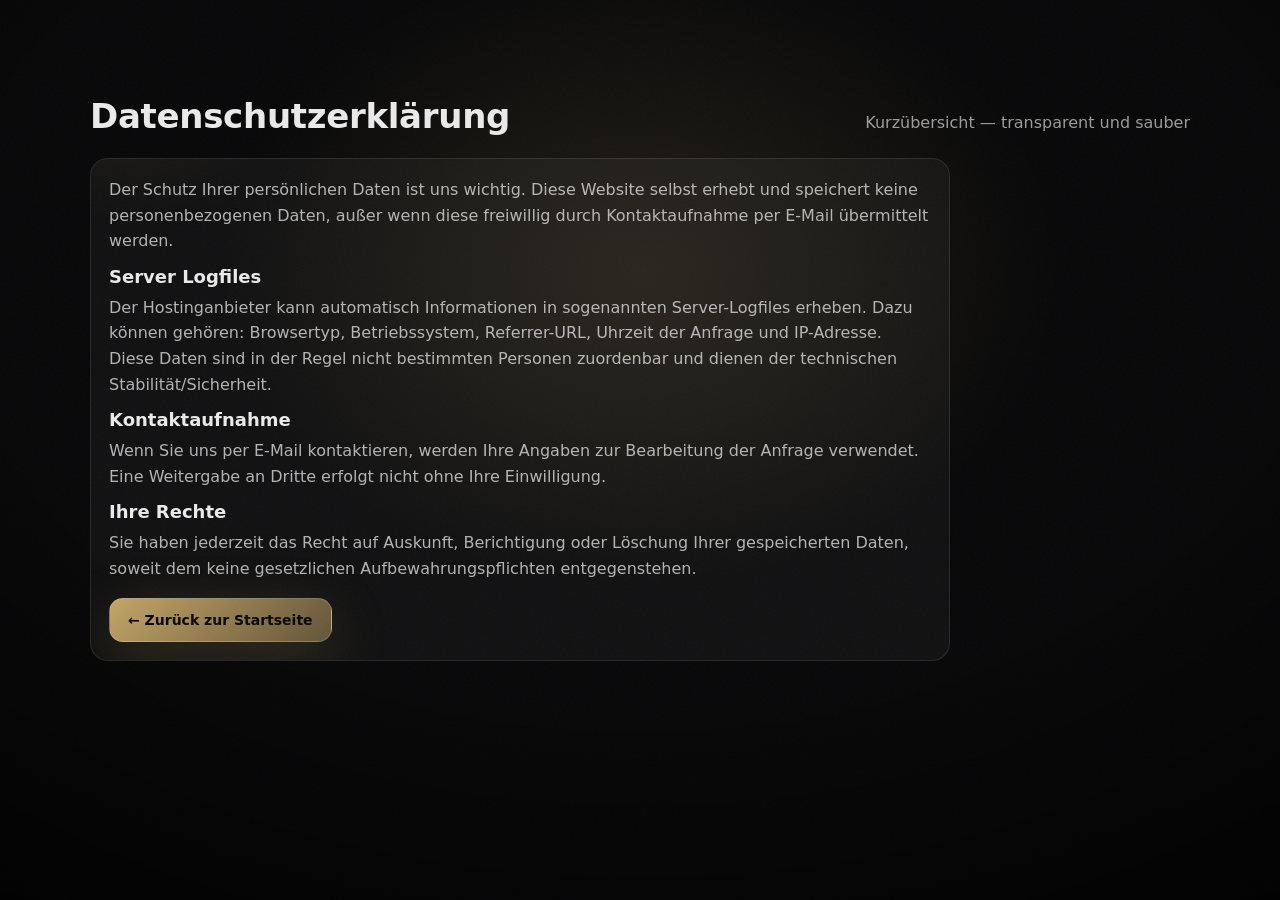
==== datenschutz.html @ d6dad4d6 "Create datenschutz.html" ====
<!doctype html>
<html lang="de">
<head>
  <meta charset="utf-8" />
  <meta name="viewport" content="width=device-width,initial-scale=1" />
  <title>Datenschutz — CoreSetup Studio</title>
  <link rel="stylesheet" href="assets/css/styles.css" />
</head>
<body>
  <div class="bg-fx" aria-hidden="true">
    <div class="bg-grid"></div>
    <div class="bg-noise"></div>
    <div class="bg-vignette"></div>
    <div class="bg-spotlight"></div>
  </div>

  <main class="section">
    <div class="wrap">
      <div class="section-head">
        <h2>Datenschutzerklärung</h2>
        <p>Kurzübersicht — transparent und sauber</p>
      </div>

      <div class="card" style="max-width:860px">
        <p style="color:rgba(233,233,234,0.75); line-height:1.6">
          Der Schutz Ihrer persönlichen Daten ist uns wichtig. Diese Website selbst erhebt und speichert keine personenbezogenen Daten,
          außer wenn diese freiwillig durch Kontaktaufnahme per E-Mail übermittelt werden.
        </p>

        <h3>Server Logfiles</h3>
        <p style="color:rgba(233,233,234,0.75); line-height:1.6">
          Der Hostinganbieter kann automatisch Informationen in sogenannten Server-Logfiles erheben.
          Dazu können gehören: Browsertyp, Betriebssystem, Referrer-URL, Uhrzeit der Anfrage und IP-Adresse.
          Diese Daten sind in der Regel nicht bestimmten Personen zuordenbar und dienen der technischen Stabilität/Sicherheit.
        </p>

        <h3>Kontaktaufnahme</h3>
        <p style="color:rgba(233,233,234,0.75); line-height:1.6">
          Wenn Sie uns per E-Mail kontaktieren, werden Ihre Angaben zur Bearbeitung der Anfrage verwendet.
          Eine Weitergabe an Dritte erfolgt nicht ohne Ihre Einwilligung.
        </p>

        <h3>Ihre Rechte</h3>
        <p style="color:rgba(233,233,234,0.75); line-height:1.6">
          Sie haben jederzeit das Recht auf Auskunft, Berichtigung oder Löschung Ihrer gespeicherten Daten,
          soweit dem keine gesetzlichen Aufbewahrungspflichten entgegenstehen.
        </p>

        <div style="margin-top:16px">
          <a class="btn primary" href="index.html">← Zurück zur Startseite</a>
        </div>
      </div>
    </div>
  </main>

  <script src="assets/js/fx.js"></script>
</body>
</html>
---- assets/css/styles.css ----
:root{
  --bg:#070708;
  --bg2:#0b0b0d;
  --text:#e9e9ea;
  --muted:#a6a6aa;
  --gold:#c8a96a;
  --gold2:#e2c589;
  --card:rgba(255,255,255,0.06);
  --card2:rgba(255,255,255,0.09);
  --stroke:rgba(255,255,255,0.10);
  --shadow: 0 30px 90px rgba(0,0,0,0.65);
  --radius:18px;
  --max:1100px;
}

*{box-sizing:border-box}
html,body{height:100%}
body{
  margin:0;
  color:var(--text);
  background:var(--bg);
  font-family: Inter, system-ui, -apple-system, Segoe UI, Roboto, Arial, sans-serif;
  overflow-x:hidden;
}

a{color:inherit; text-decoration:none}
img{max-width:100%; display:block}

.wrap{
  width:min(var(--max), calc(100% - 40px));
  margin:0 auto;
}

.section{padding:96px 0}
@media (max-width: 860px){
  .section{padding:76px 0}
}

/* ===== BACKGROUND FX ===== */
.bg-fx{
  position:fixed; inset:0;
  pointer-events:none;
  z-index:-1;
}
.bg-grid{
  position:absolute; inset:-40%;
  background:
    linear-gradient(to right, rgba(255,255,255,0.06) 1px, transparent 1px),
    linear-gradient(to bottom, rgba(255,255,255,0.06) 1px, transparent 1px);
  background-size: 90px 90px;
  transform: rotate(12deg);
  opacity:0.06;
  filter: blur(0.2px);
}
.bg-noise{
  position:absolute; inset:0;
  opacity:0.10;
  background-image:url("data:image/svg+xml,%3Csvg xmlns='http://www.w3.org/2000/svg' width='140' height='140'%3E%3Cfilter id='n'%3E%3CfeTurbulence type='fractalNoise' baseFrequency='.8' numOctaves='3' stitchTiles='stitch'/%3E%3C/filter%3E%3Crect width='140' height='140' filter='url(%23n)' opacity='.35'/%3E%3C/svg%3E");
  mix-blend-mode:overlay;
}
.bg-vignette{
  position:absolute; inset:0;
  background: radial-gradient(1200px 800px at 50% 30%, transparent 50%, rgba(0,0,0,0.85) 100%);
  opacity:0.95;
}
.bg-spotlight{
  position:absolute; inset:0;
  background: radial-gradient(600px 450px at var(--sx, 50%) var(--sy, 30%), rgba(200,169,106,0.14), transparent 70%);
  opacity:1;
}

/* ===== CURSOR GLOW ===== */
.cursor-glow{
  position:fixed;
  width:520px; height:520px;
  border-radius:50%;
  transform: translate(-50%,-50%);
  left:-9999px; top:-9999px;
  background: radial-gradient(circle at center, rgba(200,169,106,0.16), rgba(200,169,106,0.04) 35%, transparent 70%);
  filter: blur(2px);
  pointer-events:none;
  z-index:2;
  mix-blend-mode:screen;
}

/* ===== PROGRESS ===== */
.scroll-progress{
  position:fixed; top:0; left:0; right:0;
  height:2px;
  z-index:30;
  background:rgba(255,255,255,0.04);
}
.scroll-progress span{
  display:block; height:100%;
  width:0%;
  background:linear-gradient(90deg, rgba(200,169,106,0.2), rgba(200,169,106,0.9));
}

/* ===== HEADER / NAV ===== */
.header{
  position:sticky; top:0;
  z-index:20;
  backdrop-filter: blur(16px);
  background: linear-gradient(to bottom, rgba(7,7,8,0.78), rgba(7,7,8,0.35));
  border-bottom:1px solid rgba(255,255,255,0.06);
}
.nav{
  width:min(var(--max), calc(100% - 40px));
  margin:0 auto;
  padding:16px 0;
  display:flex;
  align-items:center;
  justify-content:space-between;
  gap:18px;
}
.brand{
  display:flex;
  align-items:center;
  gap:12px;
  min-width:220px;
}
.brand-mark{
  width:36px; height:36px;
  border-radius:12px;
  background:
    radial-gradient(circle at 30% 30%, rgba(255,255,255,0.26), transparent 60%),
    linear-gradient(135deg, rgba(200,169,106,0.92), rgba(200,169,106,0.35));
  box-shadow: 0 12px 40px rgba(200,169,106,0.18);
  border:1px solid rgba(255,255,255,0.16);
}
.brand-text strong{display:block; font-weight:700; letter-spacing:0.2px}
.brand-text small{display:block; color:var(--muted); font-size:12px; margin-top:2px}

.nav-links{
  display:flex;
  align-items:center;
  gap:14px;
}
.nav-links a{
  font-size:14px;
  color:rgba(233,233,234,0.85);
  padding:10px 12px;
  border-radius:999px;
  transition: all .25s ease;
}
.nav-links a:hover{
  background:rgba(255,255,255,0.06);
  color:rgba(255,255,255,0.95);
}
.nav-links a.active{
  background:rgba(200,169,106,0.14);
  border:1px solid rgba(200,169,106,0.25);
}

.pill{
  border:1px solid rgba(200,169,106,0.26);
  background:rgba(200,169,106,0.10);
}

.nav-toggle{
  display:none;
  width:44px; height:44px;
  border-radius:12px;
  background:rgba(255,255,255,0.05);
  border:1px solid rgba(255,255,255,0.10);
}
.nav-toggle span{
  display:block;
  height:2px; width:18px;
  background:rgba(255,255,255,0.85);
  margin:5px auto;
}
@media (max-width: 860px){
  .nav-toggle{display:block}
  .nav-links{
    position:absolute;
    right:20px; top:74px;
    display:none;
    flex-direction:column;
    align-items:stretch;
    gap:8px;
    padding:12px;
    border-radius:16px;
    border:1px solid rgba(255,255,255,0.10);
    background:rgba(10,10,12,0.92);
    backdrop-filter: blur(16px);
    box-shadow: var(--shadow);
    width:min(240px, calc(100% - 40px));
  }
  .nav-links.open{display:flex}
}

/* ===== HERO ===== */
.hero{padding-top:64px}
.hero-wrap{
  display:grid;
  grid-template-columns: 1.1fr 0.9fr;
  gap:36px;
  align-items:center;
}
@media (max-width: 960px){
  .hero-wrap{grid-template-columns:1fr; gap:24px}
}

.kicker{
  letter-spacing:3px;
  color:rgba(200,169,106,0.85);
  font-size:12px;
  margin-bottom:14px;
}

.hero-title{
  font-family: "Playfair Display", serif;
  font-size:64px;
  line-height:1.02;
  margin:0 0 18px;
}
@media (max-width: 860px){
  .hero-title{font-size:44px}
}
.accent{
  color:rgba(255,255,255,0.94);
  text-shadow: 0 0 22px rgba(200,169,106,0.18);
}

.hero-sub{
  color:rgba(233,233,234,0.74);
  font-size:16px;
  line-height:1.6;
  margin:0 0 22px;
  max-width:640px;
}

.hero-cta{display:flex; gap:12px; align-items:center; flex-wrap:wrap}

.btn{
  display:inline-flex;
  align-items:center;
  justify-content:center;
  padding:13px 18px;
  border-radius:14px;
  font-weight:600;
  font-size:14px;
  border:1px solid rgba(255,255,255,0.14);
  transition: all .25s ease;
  position:relative;
  overflow:hidden;
}
.btn.full{width:100%}
.btn.primary{
  background:linear-gradient(135deg, rgba(200,169,106,0.98), rgba(200,169,106,0.45));
  border:1px solid rgba(255,255,255,0.16);
  color:#0a0a0b;
  box-shadow: 0 18px 60px rgba(200,169,106,0.22);
}
.btn.primary:hover{
  transform: translateY(-2px);
  box-shadow: 0 26px 90px rgba(200,169,106,0.28);
}
.btn.ghost{
  background:rgba(255,255,255,0.04);
}
.btn.ghost:hover{
  transform: translateY(-2px);
  background:rgba(255,255,255,0.06);
}

.hero-badges{
  display:flex;
  gap:10px;
  flex-wrap:wrap;
  margin-top:18px;
}
.badge{
  background:rgba(255,255,255,0.04);
  border:1px solid rgba(255,255,255,0.10);
  border-radius:16px;
  padding:10px 12px;
  min-width:170px;
}
.badge small{
  display:block;
  color:rgba(233,233,234,0.60);
  margin-top:3px;
}

.trustline{
  display:flex;
  align-items:center;
  gap:10px;
  margin-top:18px;
  color:rgba(233,233,234,0.70);
}
.dot{
  width:8px; height:8px;
  border-radius:50%;
  background:rgba(200,169,106,0.95);
  box-shadow: 0 0 18px rgba(200,169,106,0.45);
}

/* HERO VISUAL / ORB */
.hero-visual{
  position:relative;
  min-height:420px;
}
.orb-wrap{
  position:relative;
  width:100%;
  height:420px;
  border-radius:22px;
  background: radial-gradient(600px 420px at 35% 35%, rgba(200,169,106,0.08), transparent 60%);
  border:1px solid rgba(255,255,255,0.08);
  overflow:hidden;
  box-shadow: var(--shadow);
}
.orb{
  position:absolute;
  width:280px; height:280px;
  border-radius:50%;
  right:60px; top:70px;
  transform: translateZ(0);
  background:
    radial-gradient(circle at 35% 30%, rgba(255,255,255,0.15), transparent 55%),
    radial-gradient(circle at 50% 55%, rgba(200,169,106,0.20), rgba(200,169,106,0.06) 45%, transparent 70%);
  border:1px solid rgba(255,255,255,0.10);
  box-shadow: 0 30px 120px rgba(0,0,0,0.7);
  animation: floatOrb 10s ease-in-out infinite;
}
@keyframes floatOrb{
  0%{ transform: translateY(0) rotate(0deg) }
  50%{ transform: translateY(-22px) rotate(8deg) }
  100%{ transform: translateY(0) rotate(0deg) }
}
.orb-glow{
  position:absolute; inset:-20%;
  background: radial-gradient(circle at 50% 50%, rgba(200,169,106,0.22), transparent 65%);
  filter: blur(2px);
}
.orb-grid{
  position:absolute; inset:0;
  background:
    radial-gradient(circle at 40% 30%, rgba(255,255,255,0.10), transparent 40%),
    repeating-linear-gradient(0deg, rgba(255,255,255,0.10) 0 1px, transparent 1px 8px),
    repeating-linear-gradient(90deg, rgba(255,255,255,0.10) 0 1px, transparent 1px 8px);
  opacity:0.10;
  mix-blend-mode:overlay;
  border-radius:50%;
  transform: scale(1.02);
}
.orb-ring{
  position:absolute; inset:-10%;
  border-radius:50%;
  border:1px dashed rgba(200,169,106,0.35);
  opacity:0.6;
  animation: spin 18s linear infinite;
}
.orb-ring.ring2{
  inset:-18%;
  border:1px dashed rgba(255,255,255,0.18);
  opacity:0.35;
  animation-duration: 26s;
}
@keyframes spin{
  from{ transform: rotate(0deg) }
  to{ transform: rotate(360deg) }
}
.stars{
  position:absolute; inset:0;
  opacity:0.7;
}
.hero-glass-card{
  position:absolute;
  left:18px; bottom:18px;
  width:min(260px, calc(100% - 36px));
  background:rgba(10,10,12,0.55);
  border:1px solid rgba(255,255,255,0.10);
  border-radius:18px;
  backdrop-filter: blur(16px);
  padding:14px;
}
.glass-row{
  display:flex; justify-content:space-between;
  padding:10px 8px;
  border-radius:14px;
}
.glass-row + .glass-row{margin-top:6px}
.glass-label{color:rgba(233,233,234,0.62)}
.glass-value{color:rgba(233,233,234,0.92); font-weight:600}

/* ===== SECTIONS ===== */
.section-head{
  display:flex;
  align-items:flex-end;
  justify-content:space-between;
  gap:18px;
  margin-bottom:22px;
}
.section-head h2{
  margin:0;
  font-size:34px;
  letter-spacing:-0.3px;
}
.section-head p{
  margin:0;
  color:rgba(233,233,234,0.65);
  max-width:620px;
  line-height:1.6;
}

/* Cards */
.grid{display:grid; gap:16px}
.cards{
  grid-template-columns: repeat(2, minmax(0,1fr));
}
@media (max-width: 860px){
  .cards{grid-template-columns:1fr}
}
.card{
  background:rgba(255,255,255,0.04);
  border:1px solid rgba(255,255,255,0.10);
  border-radius: var(--radius);
  padding:18px;
  position:relative;
  overflow:hidden;
  transition: all .25s ease;
}
.card::before{
  content:"";
  position:absolute; inset:-40%;
  background: radial-gradient(360px 260px at 20% 20%, rgba(200,169,106,0.10), transparent 60%);
  opacity:0.9;
  transform: rotate(10deg);
}
.card > *{position:relative}
.card h3{margin:0 0 8px; font-size:18px}
.card p{margin:0 0 12px; color:rgba(233,233,234,0.65); line-height:1.6}
.card ul{margin:0; padding-left:18px; color:rgba(233,233,234,0.70)}
.card li{margin:6px 0}
.card:hover{transform: translateY(-4px); box-shadow: var(--shadow); border-color: rgba(200,169,106,0.20)}

/* Pricing */
.pricing{grid-template-columns: repeat(3, minmax(0,1fr))}
@media (max-width: 960px){ .pricing{grid-template-columns:1fr} }
.price-card{
  background:rgba(255,255,255,0.04);
  border:1px solid rgba(255,255,255,0.10);
  border-radius: var(--radius);
  padding:18px;
  position:relative;
  overflow:hidden;
  transition: all .25s ease;
}
.price-card:hover{transform: translateY(-4px); box-shadow: var(--shadow)}
.price-top{margin-bottom:12px}
.price-top h3{margin:0 0 8px}
.price{font-size:44px; color:rgba(200,169,106,0.92); letter-spacing:-0.6px}
.note{color:rgba(233,233,234,0.60); font-size:12px}
.price-card ul{margin:0 0 14px; padding-left:18px; color:rgba(233,233,234,0.70)}
.price-card li{margin:8px 0}
.price-card.highlight{
  border-color: rgba(200,169,106,0.28);
  background: radial-gradient(420px 220px at 30% 10%, rgba(200,169,106,0.10), rgba(255,255,255,0.03));
}
.price-card .tag{
  position:absolute; top:14px; right:14px;
  padding:6px 10px;
  border-radius:999px;
  background:rgba(200,169,106,0.18);
  border:1px solid rgba(200,169,106,0.28);
  font-size:12px;
}

/* Hosting box */
.hosting-box{
  margin-top:18px;
  display:grid;
  grid-template-columns: 1.2fr 0.8fr;
  gap:14px;
  padding:18px;
  border-radius: var(--radius);
  border:1px solid rgba(255,255,255,0.10);
  background: rgba(255,255,255,0.03);
}
@media (max-width: 860px){ .hosting-box{grid-template-columns:1fr} }
.hosting-box h3{margin:0 0 6px}
.hosting-box p{margin:0; color:rgba(233,233,234,0.65); line-height:1.6}
.hosting-right{
  display:grid;
  gap:10px;
}
.mini{
  padding:12px;
  border-radius:16px;
  background:rgba(255,255,255,0.04);
  border:1px solid rgba(255,255,255,0.10);
}
.mini span{display:block; margin-top:4px; color:rgba(200,169,106,0.92); font-weight:700}
.mini small{display:block; margin-top:3px; color:rgba(233,233,234,0.60)}
.fineprint{margin-top:14px; color:rgba(233,233,234,0.55); font-size:12px; line-height:1.5}

/* Projects */
.projects-grid{
  display:grid;
  grid-template-columns: repeat(4, minmax(0,1fr));
  gap:14px;
}
@media (max-width: 960px){ .projects-grid{grid-template-columns: repeat(2, minmax(0,1fr))} }
@media (max-width: 520px){ .projects-grid{grid-template-columns:1fr} }

.project{
  border:0;
  padding:0;
  background:transparent;
  border-radius:18px;
  overflow:hidden;
  cursor:pointer;
  position:relative;
  border:1px solid rgba(255,255,255,0.10);
  transition: all .25s ease;
  box-shadow: 0 18px 60px rgba(0,0,0,0.45);
}
.project img{
  width:100%;
  height:180px;            /* FIX: keine riesigen Bilder mehr */
  object-fit:cover;        /* FIX */
  display:block;
  filter: saturate(0.95) contrast(1.05);
  transform: scale(1.02);
  transition: transform .35s ease, filter .35s ease;
}
.project-overlay{
  position:absolute; inset:auto 0 0 0;
  padding:12px;
  background: linear-gradient(to top, rgba(0,0,0,0.82), transparent);
}
.project-overlay strong{display:block}
.project-overlay span{display:block; color:rgba(233,233,234,0.65); margin-top:3px; font-size:12px}

.project:hover{
  transform: translateY(-4px);
  border-color: rgba(200,169,106,0.22);
  box-shadow: var(--shadow);
}
.project:hover img{
  transform: scale(1.08);
  filter: saturate(1.05) contrast(1.1);
}

/* Contact */
.contact-box{
  display:grid;
  grid-template-columns: 1.1fr 0.9fr;
  gap:14px;
}
@media (max-width: 960px){ .contact-box{grid-template-columns:1fr} }
.contact-left, .contact-right{
  border-radius: var(--radius);
  border:1px solid rgba(255,255,255,0.10);
  background: rgba(255,255,255,0.03);
  padding:18px;
}
.contact-mail span{color:rgba(233,233,234,0.55); display:block}
.contact-mail strong{font-size:18px}
.contact-points{margin-top:14px; display:grid; gap:10px}
.point{display:flex; align-items:center; gap:10px; color:rgba(233,233,234,0.72)}
.p-dot{
  width:8px; height:8px;
  border-radius:50%;
  background:rgba(200,169,106,0.95);
  box-shadow: 0 0 18px rgba(200,169,106,0.35);
}
.promise p{color:rgba(233,233,234,0.65); line-height:1.6}

/* Footer */
.footer{
  padding:22px 0;
  border-top:1px solid rgba(255,255,255,0.06);
  background: rgba(0,0,0,0.20);
}
.footer-wrap{
  display:flex;
  align-items:center;
  justify-content:space-between;
  gap:12px;
}
.footer-right{display:flex; gap:14px}
.footer-right a{color:rgba(233,233,234,0.70)}
.footer-right a:hover{color:rgba(255,255,255,0.95)}

/* Modal */
.modal{
  position:fixed;
  inset:0;
  display:none;
  z-index:50;
}
.modal.open{display:block}
.modal-backdrop{
  position:absolute; inset:0;
  background:rgba(0,0,0,0.72);
  backdrop-filter: blur(10px);
}
.modal-card{
  position:relative;
  width:min(980px, calc(100% - 40px));
  margin:60px auto;
  border-radius:22px;
  border:1px solid rgba(255,255,255,0.14);
  background: rgba(10,10,12,0.70);
  backdrop-filter: blur(18px);
  box-shadow: var(--shadow);
  overflow:hidden;
}
.modal-close{
  position:absolute; top:12px; right:12px;
  width:42px; height:42px;
  border-radius:14px;
  border:1px solid rgba(255,255,255,0.14);
  background:rgba(255,255,255,0.06);
  color:rgba(255,255,255,0.9);
  font-size:22px;
  cursor:pointer;
}
.modal-head{
  padding:16px 18px;
  border-bottom:1px solid rgba(255,255,255,0.10);
}
.modal-head strong{display:block; font-size:16px}
.modal-head small{display:block; color:rgba(233,233,234,0.62); margin-top:3px}
.modal-body{
  padding:0;
  background:rgba(0,0,0,0.35);
}
.modal-body img{
  width:100%;
  max-height: 74vh;
  object-fit: contain;
  background:rgba(0,0,0,0.35);
}

/* Reveal */
[data-reveal]{
  opacity:0;
  transform: translateY(26px);
  transition: opacity .8s ease, transform .8s ease;
}
[data-reveal].show{
  opacity:1;
  transform: translateY(0);
}

/* Reduced motion */
@media (prefers-reduced-motion: reduce){
  *{scroll-behavior:auto !important}
  .orb, .orb-ring{animation:none !important}
  [data-reveal]{transition:none}
}
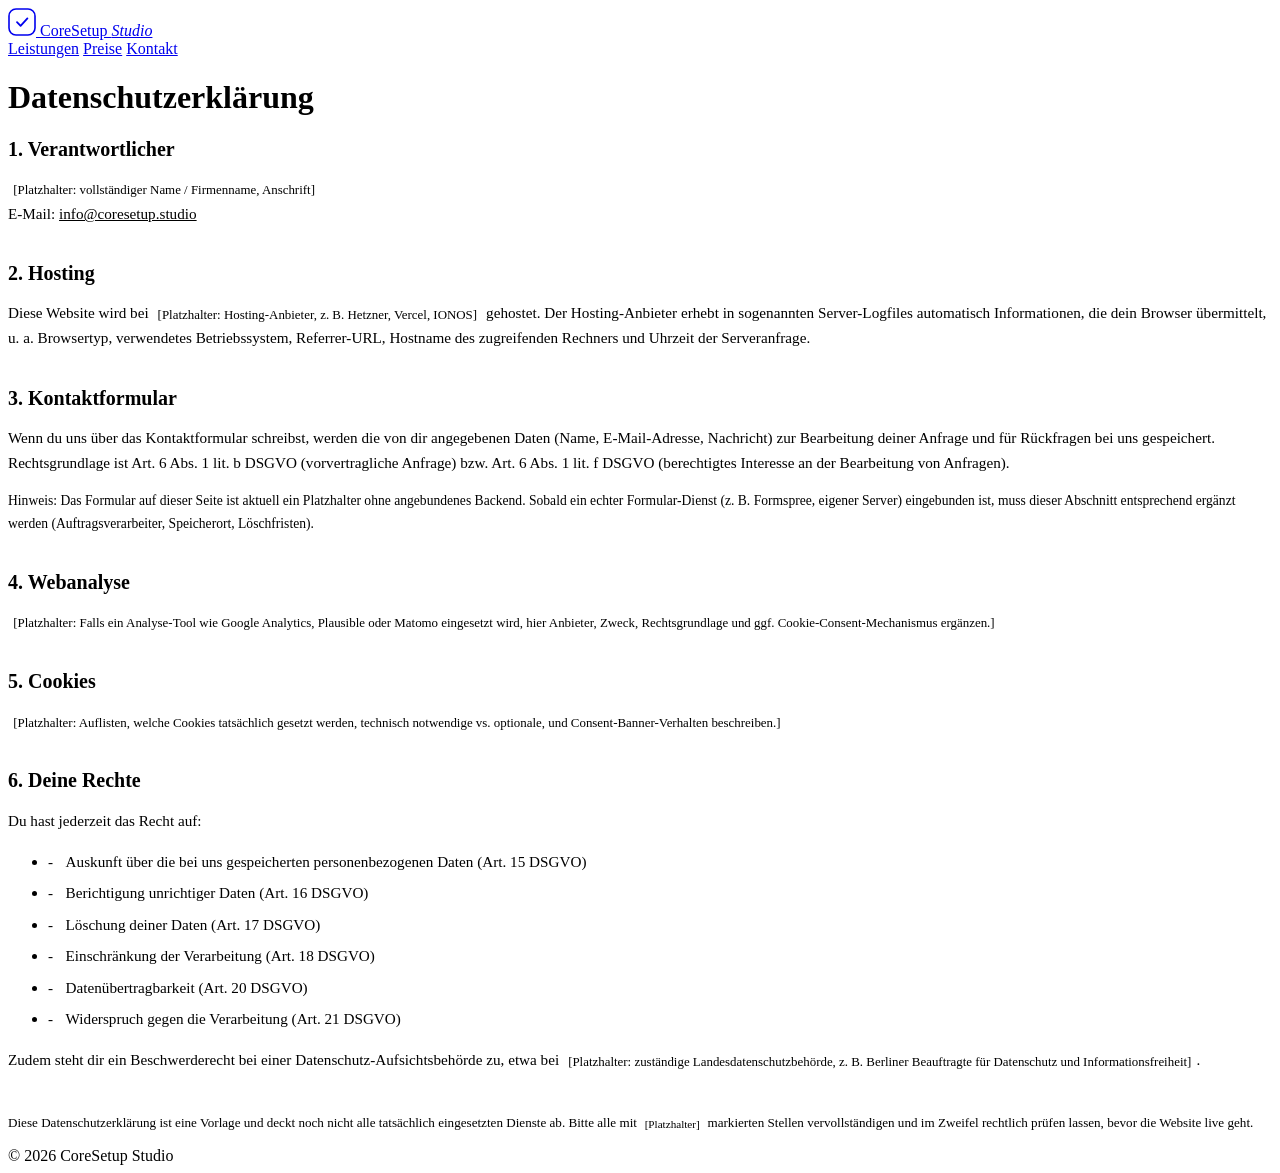
==== commit f4070106: "Add files via upload" ====
--- a/datenschutz.html
+++ b/datenschutz.html
@@ -1,58 +1,107 @@
-<!doctype html>
+<!DOCTYPE html>
 <html lang="de">
 <head>
-  <meta charset="utf-8" />
-  <meta name="viewport" content="width=device-width,initial-scale=1" />
-  <title>Datenschutz — CoreSetup Studio</title>
-  <link rel="stylesheet" href="assets/css/styles.css" />
+<meta charset="UTF-8">
+<meta name="viewport" content="width=device-width, initial-scale=1">
+<title>Datenschutzerklärung - CoreSetup Studio</title>
+<meta name="robots" content="noindex">
+<link rel="icon" type="image/svg+xml" href="/favicon.svg">
+<link rel="preconnect" href="https://api.fontshare.com" crossorigin>
+<link rel="stylesheet" href="https://api.fontshare.com/v2/css?f[]=cabinet-grotesk@800,700,500,400&f[]=general-sans@600,500,400&display=swap">
+<link rel="stylesheet" href="/assets/css/style.css">
+<style>
+  .legal-shell { padding-top: calc(68px + var(--section-pad-tight)); padding-bottom: var(--section-pad-tight); }
+  .legal-shell h2 { font-size: 1.25rem; margin-top: 2.25rem; margin-bottom: 0.75rem; }
+  .legal-shell h2:first-of-type { margin-top: 0; }
+  .legal-shell h3 { font-size: 1.02rem; margin-top: 1.5rem; margin-bottom: 0.5rem; }
+  .legal-shell p, .legal-shell li { color: var(--text-on-light-muted); font-size: 0.95rem; line-height: 1.65; }
+  .legal-shell li { margin-bottom: 0.4rem; padding-left: 1.1rem; position: relative; }
+  .legal-shell li::before { content: "-"; position: absolute; left: 0; }
+  .legal-shell a { color: var(--accent); text-decoration: underline; }
+  .placeholder { background: var(--accent-tint); color: var(--accent-2); padding: 0.05em 0.4em; border-radius: 4px; font-size: 0.85em; }
+</style>
 </head>
 <body>
-  <div class="bg-fx" aria-hidden="true">
-    <div class="bg-grid"></div>
-    <div class="bg-noise"></div>
-    <div class="bg-vignette"></div>
-    <div class="bg-spotlight"></div>
+
+<header class="nav">
+  <div class="nav__inner wrap">
+    <a href="/index.html#top" class="nav__brand" aria-label="CoreSetup Studio, Startseite">
+      <svg width="28" height="28" viewBox="0 0 28 28" fill="none" aria-hidden="true">
+        <rect x="1" y="1" width="26" height="26" rx="7" stroke="currentColor" stroke-width="1.6"/>
+        <path d="M9 14.2L12.6 17.8L19.4 10.4" stroke="currentColor" stroke-width="1.8" stroke-linecap="round" stroke-linejoin="round"/>
+      </svg>
+      <span>CoreSetup <em>Studio</em></span>
+    </a>
+    <nav class="nav__links" aria-label="Hauptnavigation">
+      <a href="/index.html#leistungen">Leistungen</a>
+      <a href="/index.html#preise">Preise</a>
+      <a href="/index.html#kontakt">Kontakt</a>
+    </nav>
   </div>
+</header>
 
-  <main class="section">
-    <div class="wrap">
-      <div class="section-head">
-        <h2>Datenschutzerklärung</h2>
-        <p>Kurzübersicht — transparent und sauber</p>
-      </div>
+<main class="wrap wrap--narrow legal-shell">
+  <h1 class="section__title">Datenschutzerklärung</h1>
 
-      <div class="card" style="max-width:860px">
-        <p style="color:rgba(233,233,234,0.75); line-height:1.6">
-          Der Schutz Ihrer persönlichen Daten ist uns wichtig. Diese Website selbst erhebt und speichert keine personenbezogenen Daten,
-          außer wenn diese freiwillig durch Kontaktaufnahme per E-Mail übermittelt werden.
-        </p>
+  <h2>1. Verantwortlicher</h2>
+  <p>
+    <span class="placeholder">[Platzhalter: vollständiger Name / Firmenname, Anschrift]</span><br>
+    E-Mail: <a href="mailto:info@coresetup.studio">info@coresetup.studio</a>
+  </p>
 
-        <h3>Server Logfiles</h3>
-        <p style="color:rgba(233,233,234,0.75); line-height:1.6">
-          Der Hostinganbieter kann automatisch Informationen in sogenannten Server-Logfiles erheben.
-          Dazu können gehören: Browsertyp, Betriebssystem, Referrer-URL, Uhrzeit der Anfrage und IP-Adresse.
-          Diese Daten sind in der Regel nicht bestimmten Personen zuordenbar und dienen der technischen Stabilität/Sicherheit.
-        </p>
+  <h2>2. Hosting</h2>
+  <p>
+    Diese Website wird bei <span class="placeholder">[Platzhalter: Hosting-Anbieter, z. B. Hetzner, Vercel, IONOS]</span> gehostet. Der Hosting-Anbieter erhebt in sogenannten Server-Logfiles automatisch Informationen, die dein Browser übermittelt, u. a. Browsertyp, verwendetes Betriebssystem, Referrer-URL, Hostname des zugreifenden Rechners und Uhrzeit der Serveranfrage.
+  </p>
 
-        <h3>Kontaktaufnahme</h3>
-        <p style="color:rgba(233,233,234,0.75); line-height:1.6">
-          Wenn Sie uns per E-Mail kontaktieren, werden Ihre Angaben zur Bearbeitung der Anfrage verwendet.
-          Eine Weitergabe an Dritte erfolgt nicht ohne Ihre Einwilligung.
-        </p>
+  <h2>3. Kontaktformular</h2>
+  <p>
+    Wenn du uns über das Kontaktformular schreibst, werden die von dir angegebenen Daten (Name, E-Mail-Adresse, Nachricht) zur Bearbeitung deiner Anfrage und für Rückfragen bei uns gespeichert. Rechtsgrundlage ist Art. 6 Abs. 1 lit. b DSGVO (vorvertragliche Anfrage) bzw. Art. 6 Abs. 1 lit. f DSGVO (berechtigtes Interesse an der Bearbeitung von Anfragen).
+  </p>
+  <p style="font-size: 0.85rem;">
+    Hinweis: Das Formular auf dieser Seite ist aktuell ein Platzhalter ohne angebundenes Backend. Sobald ein echter Formular-Dienst (z. B. Formspree, eigener Server) eingebunden ist, muss dieser Abschnitt entsprechend ergänzt werden (Auftragsverarbeiter, Speicherort, Löschfristen).
+  </p>
 
-        <h3>Ihre Rechte</h3>
-        <p style="color:rgba(233,233,234,0.75); line-height:1.6">
-          Sie haben jederzeit das Recht auf Auskunft, Berichtigung oder Löschung Ihrer gespeicherten Daten,
-          soweit dem keine gesetzlichen Aufbewahrungspflichten entgegenstehen.
-        </p>
+  <h2>4. Webanalyse</h2>
+  <p>
+    <span class="placeholder">[Platzhalter: Falls ein Analyse-Tool wie Google Analytics, Plausible oder Matomo eingesetzt wird, hier Anbieter, Zweck, Rechtsgrundlage und ggf. Cookie-Consent-Mechanismus ergänzen.]</span>
+  </p>
 
-        <div style="margin-top:16px">
-          <a class="btn primary" href="index.html">← Zurück zur Startseite</a>
-        </div>
-      </div>
-    </div>
-  </main>
+  <h2>5. Cookies</h2>
+  <p>
+    <span class="placeholder">[Platzhalter: Auflisten, welche Cookies tatsächlich gesetzt werden, technisch notwendige vs. optionale, und Consent-Banner-Verhalten beschreiben.]</span>
+  </p>
 
-  <script src="assets/js/fx.js"></script>
+  <h2>6. Deine Rechte</h2>
+  <p>Du hast jederzeit das Recht auf:</p>
+  <ul>
+    <li>Auskunft über die bei uns gespeicherten personenbezogenen Daten (Art. 15 DSGVO)</li>
+    <li>Berichtigung unrichtiger Daten (Art. 16 DSGVO)</li>
+    <li>Löschung deiner Daten (Art. 17 DSGVO)</li>
+    <li>Einschränkung der Verarbeitung (Art. 18 DSGVO)</li>
+    <li>Datenübertragbarkeit (Art. 20 DSGVO)</li>
+    <li>Widerspruch gegen die Verarbeitung (Art. 21 DSGVO)</li>
+  </ul>
+  <p>
+    Zudem steht dir ein Beschwerderecht bei einer Datenschutz-Aufsichtsbehörde zu, etwa bei
+    <span class="placeholder">[Platzhalter: zuständige Landesdatenschutzbehörde, z. B. Berliner Beauftragte für Datenschutz und Informationsfreiheit]</span>.
+  </p>
+
+  <p style="margin-top: 2.5rem; font-size: 0.82rem;">
+    Diese Datenschutzerklärung ist eine Vorlage und deckt noch nicht alle tatsächlich eingesetzten Dienste ab. Bitte alle mit <span class="placeholder">[Platzhalter]</span> markierten Stellen vervollständigen und im Zweifel rechtlich prüfen lassen, bevor die Website live geht.
+  </p>
+</main>
+
+<footer class="footer">
+  <div class="wrap footer__bottom">
+    <span>© <span data-year></span> CoreSetup Studio</span>
+  </div>
+</footer>
+
+<script>
+  document.querySelectorAll("[data-year]").forEach(function (el) {
+    el.textContent = new Date().getFullYear();
+  });
+</script>
 </body>
 </html>
